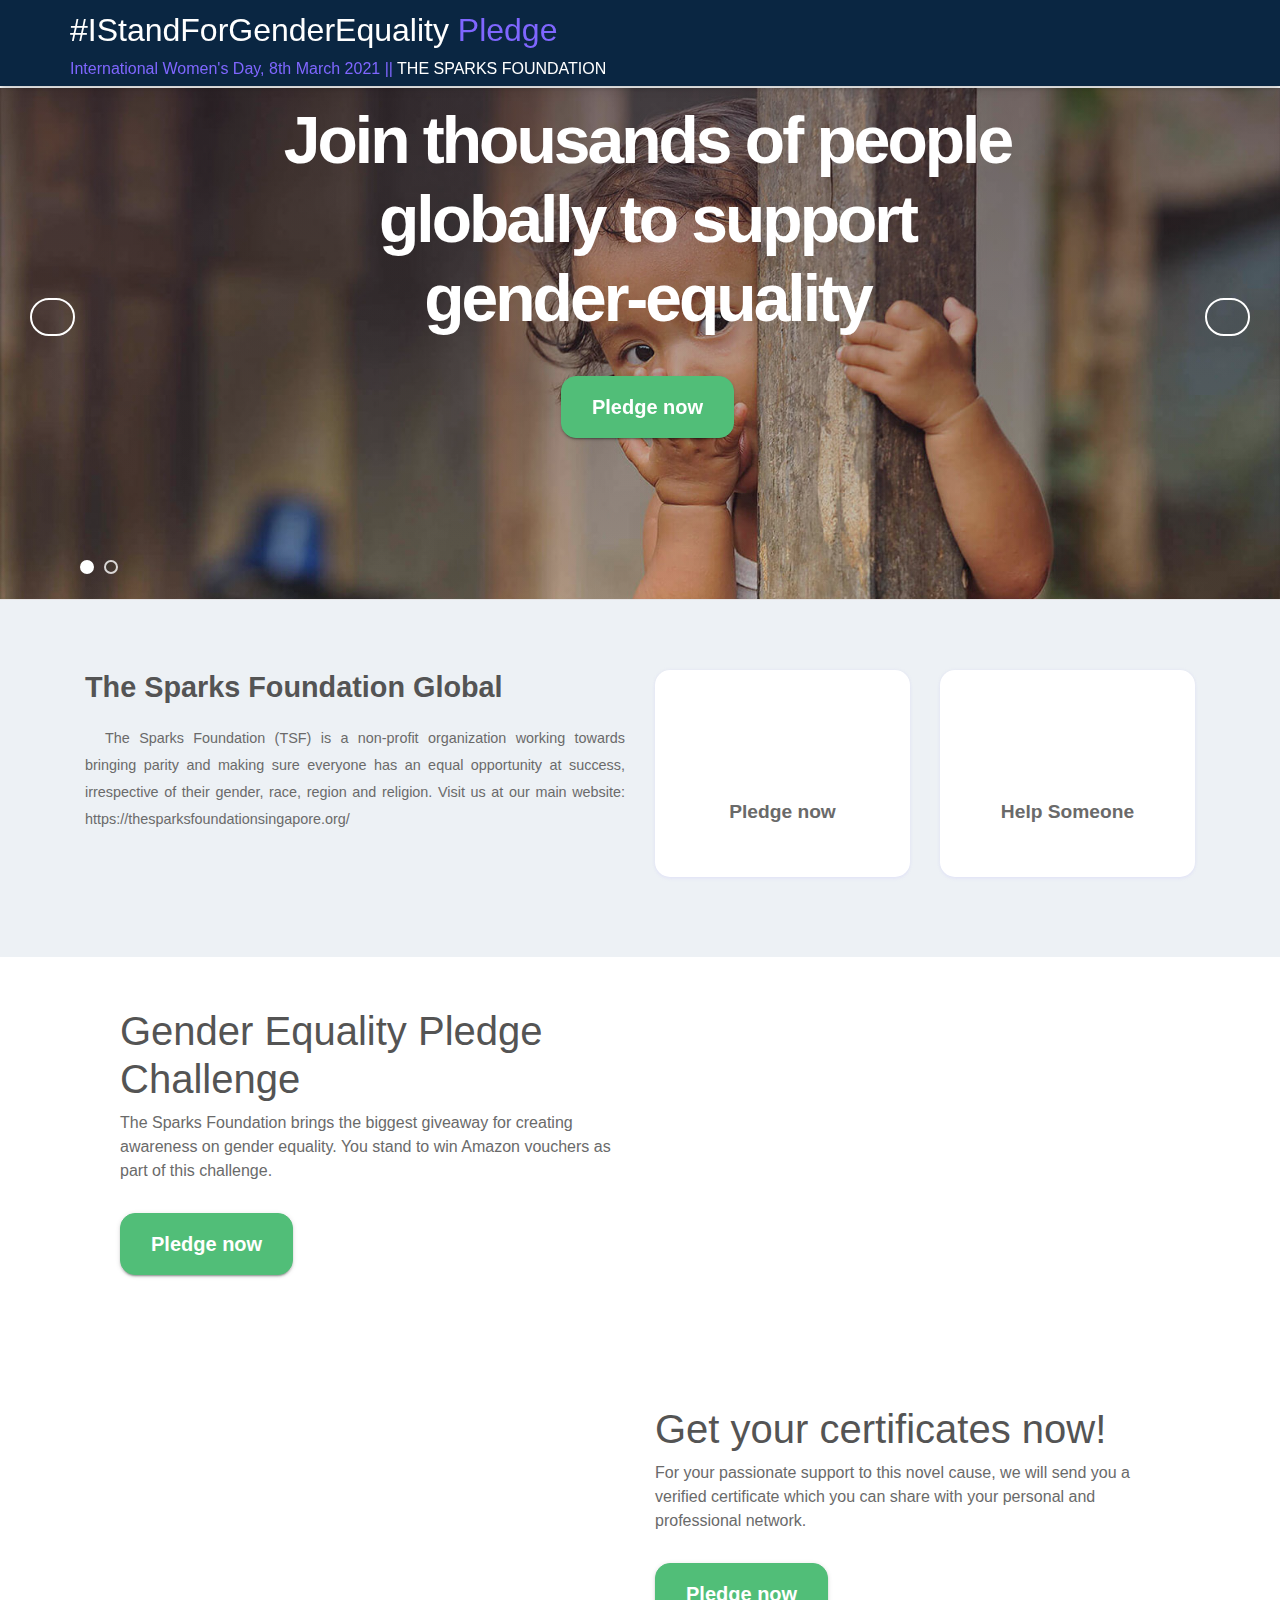
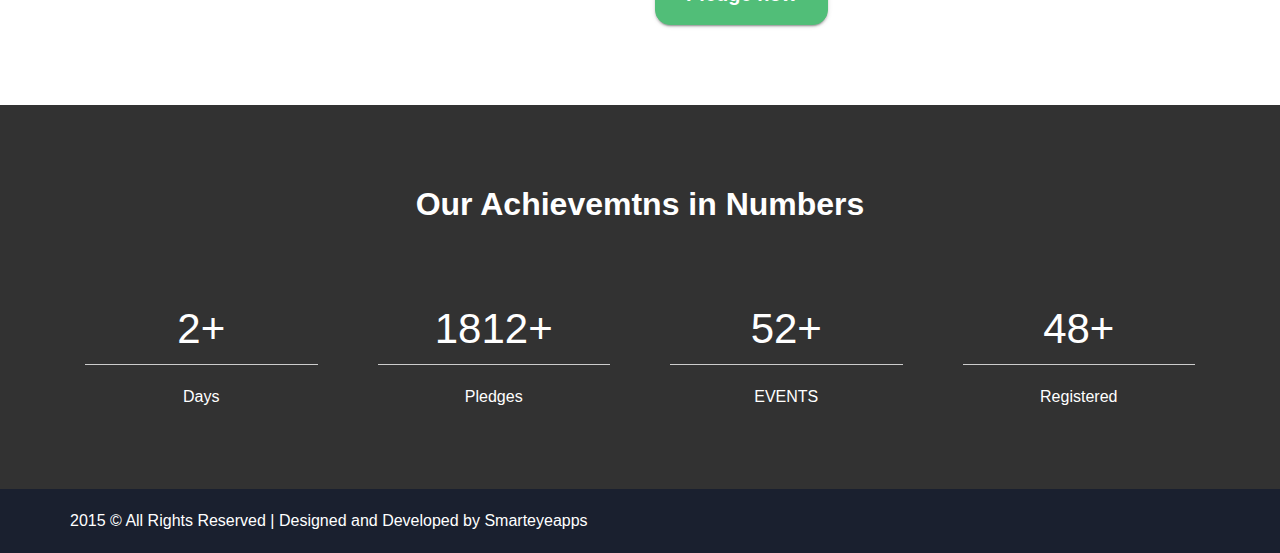
==== index.html @ f40ccdae "Add files via upload" ====
<!doctype html>
<html lang="en">

<head>
    <meta charset="utf-8">
    <meta name="viewport" content="width=device-width, initial-scale=1, shrink-to-fit=no">
    <title>Free NGO Resonsive Website Tempalte | Smarteyeapps.com</title>
    <link rel="shortcut icon" href="assets/images/fav.png" type="image/x-icon">
   <link href="https://fonts.googleapis.com/css2?family=Ubuntu:wght@400;500&display=swap" rel="stylesheet">
    <link rel="shortcut icon" href="assets/images/fav.jpg">
    <link rel="stylesheet" href="assets/css/bootstrap.min.css">
    <link rel="stylesheet" href="assets/css/all.min.css">
    <link rel="stylesheet" href="assets/css/animate.css">
    <link rel="stylesheet" href="assets/plugins/slider/css/owl.carousel.min.css">
    <link rel="stylesheet" href="assets/plugins/slider/css/owl.theme.default.css">
    <link rel="stylesheet" type="text/css" href="assets/css/style.css" />
</head>

<body>

    <header class="continer ">
        <div id="menu-jk" class="header-bottom" style="background: #0a2642;">
            <div class="container">
                <div class="row nav-row">
                    <div class="col-lg-8 col-md-12 logo">
                        <h2 style="color: #ffff">#IStandForGenderEquality <span style="color: #7f66ff">Pledge</span></h2>
                        <p class="logo-para">
                            <span style="color: #7f66ff">International Women's Day, 8th March 2021 || </span>
                            <span style="color: #ffff">THE SPARKS FOUNDATION</span>
                        </p>
                    </div>
                </div>
            </div>
        </div> 
    </header>
  
                 
    <!-- ******************** Slider Starts Here ******************* -->
    <div class="slider">
        <!-- Set up your HTML -->
        <div class="owl-carousel ">
            <div class="slider-img">
                <div class="item">
                    <div class="slider-img"><img src="assets/images/slider/slider-3.jpg" alt=""></div>
                    <div class="container">
                        <div class="row">
                            <div class="col-lg-offset-2 col-lg-8 col-md-offset-2 col-md-8 col-sm-12 col-xs-12">
                                <div class="animated bounceInDown slider-captions">
                                    <h1 class="slider-title">Join thousands of people globally to support gender-equality</h1>
                                    <button class="btn btn-success btn-md btn-pledge-now" data-toggle="modal" data-target="#exampleModal">Pledge now</button>
                                </div>
                            </div>
                        </div>
                    </div>
                </div>
            </div>
            <div class="item">
                <div class="slider-img"><img src="assets/images/slider/slider-1.jpg" alt=""></div>
                <div class="container">
                    <div class="row">
                        <div class="col-lg-offset-2 col-lg-8 col-md-offset-2 col-md-8 col-sm-12 col-xs-12">
                            <div class="slider-captions ">
                                <h1 class="slider-title">Every person has a right to equality Gender should not divide</h1>
                                <button class="btn btn-success btn-sm btn-pledge-now" data-toggle="modal" data-target="#exampleModal">Pledge now</button>
                                
                            </div>
                        </div>
                    </div>
                </div>
            </div>

        </div>
    </div> 

                  
    <!--  ************************* About Foundation ************************** -->     
    <div class="about-us container-fluid">
        <div class="container">
            <div class="row natur-row no-margin w-100">
                <div class="text-part col-md-6">
                    <h2>The Sparks Foundation Global</h2>
                    <p>The Sparks Foundation (TSF) is a non-profit organization working towards bringing parity and making sure everyone has an equal opportunity at success, irrespective of their gender, race, region and religion. Visit us at our main website: https://thesparksfoundationsingapore.org/ </p>
                </div>
                <div class="image-part col-md-6">
                    <div class="about-quick-box row">
                        <div class="col-md-6">
                            <div class="about-qcard" data-toggle="modal" data-target="#exampleModal">
                               <i class="fas fa-user"></i>
                                <p>Pledge now</p>
                            </div>
                        </div>
                         <div class="col-md-6">
                            <div class="about-qcard ">
                               <i class="fas fa-hands-helping blu"></i>
                                <p>Help Someone</p>
                            </div>
                        </div>
                    </div>
                </div>
            </div>
        </div>
    </div>     
   
    
    <!-- ################# Awareness programs #######################--->
    <section class="container-fluid mission-vision">
        <div class="container">
            <div class="row mission">
                <div class="col-md-6 mv-det">
                    <h1>Gender Equality Pledge Challenge</h1>
                    <p>The Sparks Foundation brings the biggest giveaway for creating awareness on gender equality. You stand to win Amazon vouchers as part of this challenge.</p>
                    <button class="btn btn-success btn-sm btn-pledge-now" data-toggle="modal" data-target="#exampleModal">Pledge now</button>
                </div>
                <div class="col-md-6 mv-img">
                    <img src="https://pbs.twimg.com/media/Ev9RoEHWgAAjPw8.jpg:large" alt="">
                </div>
            </div>
            <div class="row vision">
                <div class="col-md-6 mv-img">
                    <img src="https://womensday2021.thesparksfoundation.info/pledge/images/Recognition.png" alt="">
                </div>
                <div class="col-md-6 mv-det">
                   <h1>Get your certificates now!</h1>
                   <p>For your passionate support to this novel cause, we will send you a verified certificate which you can share with your personal and professional network.</p>
                   <button class="btn btn-success btn-sm btn-pledge-now" data-toggle="modal" data-target="#exampleModal">Pledge now</button>
                </div>
            </div>
        </div>
    </section>
   
   
    <!-- ################# Count of pledges#######################--->
    <div class="doctor-message">
        <div class="inner-lay">
            <div class="container">
               <div class="row session-title">
                   <h2>Our Achievemtns in Numbers</h2>
                </div>
                <div class="row">
                    <div class="col-sm-3 numb">
                        <h3>2+</h3>
                        <span>Days</span>
                    </div>
                    <div class="col-sm-3 numb">
                        <h3>1812+</h3>
                        <span>Pledges</span>
                    </div>
                    <div class="col-sm-3 numb">
                        <h3>52+</h3>
                        <span>EVENTS</span>
                    </div>
                    <div class="col-sm-3 numb">
                        <h3>48+</h3>
                        <span>Registered</span>
                    </div>
                </div>
            </div>
        </div>
    </div> 


    <!-- FOrm moodel -->
    <div class="modal fade" id="exampleModal" tabindex="-1" role="dialog" aria-labelledby="exampleModalLabel" aria-hidden="true">
        <div class="modal-dialog" role="document">
            <div class="modal-content">
                <div class="modal-header">
                <h5 class="modal-title" id="exampleModalLabel">#IStandForGenderEquality<span style="color: #7f66ff">Pledge</h5>
                    <button type="button" class="close" data-dismiss="modal" aria-label="Close">
                        <span aria-hidden="true">&times;</span>
                    </button>
                </div>
                <div class="modal-body">
                    <form id="pledge_form">
                        <div class="form-group">
                            <label for="recipient-name" class="col-form-label">Your Name:</label>
                            <input type="text" name="name" id="name" placeholder="Your Name" class="form-control" required>
                        </div>
                        <div class="form-group">
                            <label for="message-text" class="col-form-label">Your Email:</label>
                            <input type="email" name="email" id="email" placeholder="Your Email" class="form-control" required>
                        </div>
                    </form>
                </div>
                <div class="modal-footer">
                    <button type="button" class="btn btn-primary" onclick="pledgeSubmit()">Pledge</button>
                    <button type="button" class="btn btn-secondary" data-dismiss="modal">Close</button>
                </div>
            </div>
        </div>
    </div>
         
    <div class="copy">
        <div class="container">
            <a href="#">2015 &copy; All Rights Reserved | Designed and Developed by Smarteyeapps</a>
        </div>

    </div>
          
    
</body>

<script src="assets/js/jquery-3.2.1.min.js"></script>
<script src="assets/js/popper.min.js"></script>
<script src="assets/js/bootstrap.min.js"></script>
<script src="assets/plugins/scroll-fixed/jquery-scrolltofixed-min.js"></script>
<script src="assets/plugins/slider/js/owl.carousel.min.js"></script>
<script src="assets/js/script.js"></script>

<script>

    localStorage.clear();

    function pledgeSubmit() {
        var name = $('input[name=name]').val();
        var email = $('input[name=email]').val();
        if (name && email) {   
            localStorage.setItem("name", name);
        } else {
            alert('Please fill the form');
        }
    }

</script>

</html>
---- assets/css/style.css ----
/* =======================================================================
Template Name: Youtubers
Author:  SmartEye Technologies
Author URI: www.smarteyeapps.com
Version: 1.0
coder name:Prabin Raja
Description: This Template is created for Youtubers
======================================================================= */
/* ===================================== Import Variables ================================== */
@import url(https://fonts.googleapis.com/css?family=Montserrat:300,400,600,700);
@import url(https://fonts.googleapis.com/css?family=Arimo:300,400,400italic,700,700italic);
/* ===================================== Basic CSS ==================================== */
* {
  margin: 0px;
  padding: 0px;
  list-style: none; }

img {
  max-width: 100%; }

a {
  text-decoration: none;
  outline: none;
  color: #444; }

a:hover {
  color: #444; }

ul {
  margin-bottom: 0;
  padding-left: 0; }

a:hover,
a:focus,
input,
textarea {
  text-decoration: none;
  outline: none; }

.center {
  text-align: center; }

.left {
  text-align: left; }

.right {
  text-align: right; }

.cp {
  cursor: pointer; }

html, body {
  height: 100%; }

p {
  margin-bottom: 0px;
  width: 100%; }

.no-padding {
  padding: 0px; }

.no-margin {
  margin: 0px; }

.hid {
  display: none; }

.top-mar {
  margin-top: 15px; }

.h-100 {
  height: 100%; }

::placeholder {
  color: #747f8a !important;
  font-size: 13px;
  opacity: .5 !important; }

.container-fluid {
  padding: 0px; }

h1, h2, h3, h4, h5, h6 {
  color: #545454; }

body {
  background-color: #f1f1f145 !important;
  -webkit-font-smoothing: antialiased;
  -moz-osx-font-smoothing: grayscale;
  text-rendering: optimizeLegibility;
  color: #6A6A6A;
  overflow-x: hidden; }

.session-title {
  padding: 30px;
  margin: 0px;
  margin-bottom: 20px; }
  @media screen and (max-width: 767px) {
    .session-title {
      padding: 5px; } }
  .session-title h2 {
    width: 100%;
    text-align: center;
    font-weight: 600;
    margin-bottom: 0px; }
  .session-title p {
    max-width: 850px;
    text-align: center;
    float: none;
    margin: auto;
    font-size: .9rem;
    margin-top: 6px; }
  .session-title span {
    float: right;
    font-style: italic; }

.inner-title {
  padding: 20px;
  padding-left: 0px;
  margin: 0px;
  margin-bottom: 10px;
  padding-bottom: 0px;
  border-bottom: 1px solid #ccccccc4;
  display: block;
  padding-right: 0px; }
  .inner-title h2 {
    width: 100%;
    text-align: center;
    font-size: 1rem;
    font-weight: 600;
    text-align: left;
    border-bottom: 1px solid #863dd9;
    padding-bottom: 10px;
    margin-bottom: 0px;
    width: 300px; }
  .inner-title p {
    width: 100%;
    text-align: center; }
  .inner-title .btn {
    float: right;
    margin-top: -38px;
    font-weight: 600;
    font-size: .8rem; }

.page-nav {
  background-size: 100%;
  padding: 68px;
  text-align: center;
  background-color: #eaeaea; }
  .page-nav ul {
    float: none;
    margin: auto; }
  @media screen and (max-width: 992px) {
    .page-nav {
      background-size: auto; } }
  @media screen and (max-width: 767px) {
    .page-nav {
      padding-top: 200px;
      padding-bottom: 40px; } }
  @media screen and (max-width: 356px) {
    .page-nav {
      padding-top: 200px;
      padding-bottom: 40px; } }
  .page-nav h2 {
    font-size: 28px;
    width: 100%;
    font-weight: 700;
    color: #444; }
    @media screen and (max-width: 600px) {
      .page-nav h2 {
        font-size: 26px; } }
  .page-nav ul li {
    float: left;
    margin-right: 10px;
    margin-top: 10px;
    font-size: 16px;
    font-size: .93rem;
    font-weight: 600;
    color: #444; }
    .page-nav ul li i {
      width: 30px;
      text-align: center;
      color: #444; }
    .page-nav ul li a {
      color: #444;
      font-size: .93rem;
      font-weight: 600; }

.btn-success {
  background-color: #51be78;
  border-color: #51be78; }
  .btn-success:hover {
    background-color: #51be78 !important;
    border-color: #51be78 !important; }
  .btn-success:active {
    background-color: #51be78 !important;
    border-color: #51be78 !important; }
  .btn-success:focus {
    background-color: #51be78 !important;
    border-color: #51be78 !important;
    box-shadow: none !important; }

.btn-primary {
  background-color: #3cc88f;
  border-color: #3cc88f; }
  .btn-primary:hover {
    background-color: #3cc88f !important;
    border-color: #3cc88f !important; }
  .btn-primary:active {
    background-color: #3cc88f !important;
    border-color: #3cc88f !important; }
  .btn-primary:focus {
    background-color: #3cc88f !important;
    border-color: #3cc88f !important;
    box-shadow: none !important; }

.btn {
  box-shadow: 0 3px 1px -2px rgba(0, 0, 0, 0.2), 0 2px 2px 0 rgba(0, 0, 0, 0.14), 0 1px 5px 0 rgba(0, 0, 0, 0.12);
  border-radius: 2px; }

.form-control:focus {
  box-shadow: none !important;
  border: 1px solid #CCC; }

.btn-light {
  background-color: #FFF;
  color: #3F3F3F; }

.collapse.show {
  display: block !important; }

.form-control:focus {
  box-shadow: none;
  border: 1px solid #CCC; }

.form-control {
  background-color: #F8F8F8;
  margin-bottom: 20px; }
  .form-control:focus {
    background-color: #FFF;
    border-color: #CCC; }

.container {
  max-width: 1170px; }
  @media screen and (max-width: 575px) {
    .container {
      padding: 10px 15px; } }

/* =================== Header Style Starts Here =================== */
header {
  box-shadow: 0 2px 5px 0 rgba(0, 0, 0, 0.16), 0 2px 10px 0 rgba(0, 0, 0, 0.12);
  background-color: #FFF;
  width: 100%;
  z-index: 99; }
  header .logo {
    padding-top: 6px; }
  header .header-top {
    background-color: #fff;
    border-bottom: 1px solid #d3d7cea6;
    padding: 7px; }
    header .header-top .col-det .ulleft li {
      float: left;
      padding: 12px;
      color: #686968;
      font-size: .9rem; }
      header .header-top .col-det .ulleft li i {
        margin-right: 5px;
        color: #bfbfbf; }
      header .header-top .col-det .ulleft li span {
        margin-left: 15px; }
    header .header-top .col-det .ulright {
      float: right; }
      header .header-top .col-det .ulright li {
        float: left;
        padding: 10px;
        color: #d3d7ce;
        font-size: 1rem;
        font-weight: 600; }
        header .header-top .col-det .ulright li i {
          margin-right: 5px;
          color: #8c8a8a; }
        header .header-top .col-det .ulright li small {
          color: #8c8a8a;
          font-weight: 600; }
        header .header-top .col-det .ulright li span {
          margin-left: 15px; }
    header .header-top .btn-bhed {
      padding-top: 7px;
      text-align: right; }
      header .header-top .btn-bhed .btn {
        padding: 5px 23px;
        border-radius: 50px;
        margin-left: 5px; }
  header .header-bottom {
    padding: 6px;
    background-color: #fff; }
    @media screen and (max-width: 991px) {
      header .header-bottom {
        padding: 0px; } }
    @media screen and (max-width: 991px) {
      header .header-bottom img {
        padding: 5px;
        margin-top: 0px;
        max-width: 230px; } }
  header .nav-col .navbad {
    display: block;
    float: right; }
    @media screen and (max-width: 991px) {
      header .nav-col .navbad {
        width: 100%; } }
    header .nav-col .navbad li {
      padding: 15px 15px;
      font-weight: 700;
      font-size: .9rem;
      float: left; }
      @media screen and (max-width: 1005px) {
        header .nav-col .navbad li {
          padding: 15px 12px; } }
      @media screen and (max-width: 991px) {
        header .nav-col .navbad li {
          float: none;
          width: 100%;
          padding: 10px; } }
      header .nav-col .navbad li a {
        color: #686968 !important;
        border: 1px solid #CCC;
        border-radius: 50px; }
        header .nav-col .navbad li a:hover {
          background-color: #3cc88f;
          color: #fff !important; }
    header .nav-col .navbad .nav-btn {
      float: right; }
  header .small-menu {
    float: right;
    color: #686968;
    font-size: 1.8rem;
    position: absolute;
    right: 13px;
    top: 19px; }

@media screen and (max-width: 767px) {
  .navbar {
    padding: 0px; } }

.navbar-toggler {
  position: absolute;
  right: 0px;
  top: -40px; }
  @media screen and (max-width: 767px) {
    .navbar-toggler {
      top: -50px; } }

.scroll-to-fixed-fixed {
  background-color: #FFF;
  box-shadow: 0 2px 5px 0 rgba(0, 0, 0, 0.16), 0 2px 10px 0 rgba(0, 0, 0, 0.12); }

.scroll-to-fixed-fixed {
  padding: 5px !important; }

/* =================== Slider Style Starts Here =================== */
.slider {
  position: relative; }

.slider-captions {
  position: absolute;
  bottom: 132px;
  text-align: center; }

@media screen and (max-width: 1050px) {
  .slider-captions {
    bottom: 100px !important; }

  width: 90%;
  text-align: center;
  float: none;
  margin: auto;
  .slider-captions .slider-title {
    font-size: 42px; } }
@media screen and (max-width: 810px) {
  .slider-captions {
    bottom: 50px !important; }

  .slider-captions .slider-title {
    font-size: 32px; } }
@media screen and (max-width: 572px) {
  .slider-captions {
    display: none; } }
.slider-title {
  font-size: 66px;
  font-weight: 600;
  color: #fff;
  letter-spacing: -3px; }

.slider-text {
  margin-bottom: 20px;
  color: #fff; }

.slider-img {
  background: -moz-linear-gradient(top, rgba(45, 32, 44, 0.3) 0%, rgba(45, 32, 44, 0.1) 100%);
  background: -webkit-linear-gradient(top, rgba(45, 32, 44, 0.3) 0%, rgba(45, 32, 44, 0.1) 100%);
  background: linear-gradient(to bottom, rgba(45, 32, 44, 0.3) 0%, rgba(45, 32, 44, 0.1) 100%);
  filter: progid:DXImageTransform.Microsoft.gradient(startColorstr='#cc1b2429', endColorstr='#cc1b2429', GradientType=0);
  position: relative; }

.slider-img img {
  position: relative;
  z-index: -1; }

.slider .owl-nav .owl-prev,
.slider .owl-nav .owl-next {
  color: #fff;
  display: inline-block;
  zoom: 1;
  margin: 5px;
  padding: 6px 12px;
  font-size: 22px;
  -webkit-border-radius: 23px;
  -moz-border-radius: 23px;
  border-radius: 23px;
  background: transparent;
  filter: Alpha(Opacity=50);
  line-height: 1;
  border: 2px solid #fff; }

.owl-controls.clickable .owl-buttons div:hover {
  filter: Alpha(Opacity=100);
  opacity: 1;
  text-decoration: none;
  background-color: #fff; }

.slider .owl-nav .owl-prev {
  position: absolute;
  top: 40%;
  left: 25px; }

.slider .owl-nav .owl-next {
  position: absolute;
  top: 40%;
  right: 25px; }

.slider .owl-dots .owl-dot {
  position: relative;
  text-align: center;
  bottom: 40px;
  max-width: 1140px;
  margin: 0 auto; }

.slider .owl-dots .owl-dot span {
  display: block;
  width: 14px;
  height: 14px;
  margin: 0px 0px 10px 10px;
  filter: Alpha(Opacity=50);
  /*IE7 fix*/
  opacity: 0.8;
  -webkit-border-radius: 20px;
  -moz-border-radius: 20px;
  border-radius: 20px;
  border: 2px solid #fff;
  float: left; }

.slider .owl-dots .owl-dot.active span {
  background-color: #fff; }

.slider .owl-dots .owl-dot.active span,
.slider .owl-controls.clickable .owl-page:hover span {
  background-color: #fff;
  filter: Alpha(Opacity=100);
  /*IE7 fix*/
  opacity: 1; }

.slider .col-lg-offset-2 {
  float: none;
  margin: auto; }

/* ===================================== About CSS ================================== */
.about-us {
  background-color: #edf1f5;
  padding: 50px; }
  @media screen and (max-width: 940px) {
    .about-us {
      padding: 30px 10px; } }
  .about-us .natur-row {
    margin-top: 20px; }
  .about-us .text-part h2 {
    font-weight: 600;
    font-size: 1.8rem;
    margin-bottom: 20px; }
  .about-us .text-part p {
    text-indent: 20px;
    margin-bottom: 15px;
    line-height: 27px;
    font-weight: 500;
    text-align: justify;
    font-size: .9rem; }
  .about-us .image-part .about-quick-box .about-qcard {
    cursor: pointer;
    padding: 50px 30px;
    background-color: #FFF;
    box-shadow: 0 2px 3px 0 rgba(218, 218, 253, 0.35), 0 0px 3px 0 rgba(206, 206, 238, 0.35);
    border-radius: 15px;
    text-align: center;
    margin-bottom: 30px; }
    .about-us .image-part .about-quick-box .about-qcard p {
      font-weight: 600;
      font-size: 1.2rem; }
    .about-us .image-part .about-quick-box .about-qcard i {
      font-size: 3rem;
      margin-bottom: 30px;
      color: #3cc88f; }
    .about-us .image-part .about-quick-box .about-qcard .red {
      color: #ff6b70; }
    .about-us .image-part .about-quick-box .about-qcard .yell {
      color: #f7a900; }
    .about-us .image-part .about-quick-box .about-qcard .blu {
      color: #21d7d9; }

/* ===================================== Events Home CSS ================================== */
.events {
  background-color: #efefef2e;
  padding: 50px; }

@media screen and (max-width: 940px) {
  .events {
    padding: 30px 10px; } }
.events .event-ro .event-box {
  text-align: center;
  margin-bottom: 20px; }

.events .event-ro .event-box img {
  margin-bottom: 20px; }

.events .event-ro .event-box h4 {
  font-size: 18px; }

.events .event-ro .event-box .raises {
  margin-bottom: 10px; }

.events .event-ro .event-box .raises span {
  color: #71b61b; }

.events .event-ro .event-box .desic {
  font-size: 13px;
  margin-bottom: 15px; }

/* ===================================== Mission Vision CSS ================================== */
.mission-vision {
  background-color: #FFF; }
  .mission-vision .mission {
    padding: 50px; }
    @media screen and (max-width: 940px) {
      .mission-vision .mission {
        padding: 30px 10px; } }
  .mission-vision .vision {
    padding: 50px; }
    @media screen and (max-width: 940px) {
      .mission-vision .vision {
        padding: 30px 10px; } }
  .mission-vision .mv-det {
    margin: auto; }

/* ===================================== Charity Number CSS ================================== */
.doctor-message {
  background-image: url("../images/slider/slider-2.jpg");
  background-attachment: fixed;
  background-size: cover; }
  .doctor-message .session-title h2 {
    color: #FFF; }

.doctor-message .inner-lay {
  background-color: rgba(0, 0, 0, 0.8);
  padding: 50px;
  color: #FFF; }

@media screen and (max-width: 940px) {
  .doctor-message .inner-lay {
    padding: 30px 10px; } }
.doctor-message .inner-lay .numb {
  text-align: center;
  padding: 30px; }

.doctor-message .inner-lay .numb h3 {
  font-size: 42px;
  padding-bottom: 10px;
  border-bottom: 1px solid #CCC;
  margin-bottom: 20px;
  color: #FFF; }

/* ===================================== Our Blog CSS ================================== */
.our-blog {
  background-color: #FDFDFD;
  padding: 40px; }

@media screen and (max-width: 967px) {
  .our-blog {
    padding: 30px 0px; } }
.our-blog .single-blog {
  margin-bottom: 20px;
  background-color: #FFF;
  box-shadow: 0 2px 6px 0 rgba(218, 218, 253, 0.65), 0 2px 6px 0 rgba(206, 206, 238, 0.54); }

.our-blog .single-blog figure {
  margin-bottom: 5px; }

.our-blog .single-blog .blog-detail {
  padding: 15px; }

.our-blog .single-blog small {
  color: #71b61b;
  font-size: 12px; }

.our-blog .single-blog h4 {
  font-size: 1.2rem;
  margin-bottom: 10px;
  margin-top: 10px; }

.our-blog .single-blog p {
  text-align: justify;
  text-indent: 20px; }

.our-blog .single-blog .link a {
  font-size: 12px;
  color: #71b61b; }

.our-blog .single-blog .link i {
  padding-top: 6px;
  margin-left: 5px;
  color: #FFFFFF; }

/* ===================================== Fooer CSS ================================== */
.footer {
  padding: 50px;
  padding-bottom: 50px;
  background-color: #1e2436;
  color: #FFF; }

@media screen and (max-width: 940px) {
  .footer {
    padding: 30px 10px; } }
.footer h2 {
  font-size: 26px;
  margin-top: 10px;
  color: #FFF;
  font-size: 1.2rem;
  margin-bottom: 15px; }

.footer p {
  text-align: justify;
  text-indent: 20px;
  font-size: .9rem; }

.footer .link-list li {
  padding: 10px;
  border-bottom: 1px solid #6C6C6C;
  font-size: .9rem; }

.footer .link-list li a {
  color: #FFF; }

.footer .link-list li i {
  float: right; }

.footer .map-img {
  font-weight: 600;
  font-size: 17px;
  padding-left: 20px; }

.footer address {
  font-weight: 300; }

.footer address a {
  color: #FFF;
  font-size: 1rem;
  font-family: "mouse-300", Arial, Helvetica, sans-serif; }

.copy {
  padding: 20px;
  background: #1a202f;
  color: #FFF; }

.copy a {
  color: #FFF; }

.copy span {
  float: right; }

.copy span i {
  margin-right: 20px; }

.kf-2 {
  background-color: #FCFCFC;
  padding: 50px; }

@media screen and (max-width: 940px) {
  .kf-2 {
    padding: 30px 10px; } }
.kf-2 .single-key {
  box-shadow: 0 2px 3px 0 rgba(218, 218, 253, 0.35), 0 0px 3px 0 rgba(206, 206, 238, 0.35); }

/* ===================================== Our Team Starts Here ===================================== */
.our-team {
  padding: 50px;
  background-color: #cccccc1c; }
  @media screen and (max-width: 940px) {
    .our-team {
      padding: 30px 10px; } }
  .our-team .team-row {
    margin-top: 20px; }
    .our-team .team-row .single-usr {
      box-shadow: 0 2px 6px 0 rgba(218, 218, 253, 0.65), 0 2px 6px 0 rgba(206, 206, 238, 0.54);
      margin-bottom: 20px; }
      .our-team .team-row .single-usr img {
        width: 100%; }
      .our-team .team-row .single-usr .det-o {
        padding: 20px;
        background-color: #3cc88f; }
        .our-team .team-row .single-usr .det-o h4 {
          color: #FFF;
          margin-bottom: 0px;
          font-size: 1.1rem;
          font-weight: 600; }
        .our-team .team-row .single-usr .det-o i {
          color: #FFF;
          font-size: .8rem; }

.nav-box {
  margin-top: 50px;
  border-radius: 50px;
  border: 1px solid #ccc; }
  .nav-box ul li {
    float: left;
    padding: 15px; }
    .nav-box ul li a {
      color: #FFFF; }
  .nav-box .btn {
    margin-top: 7px;
    float: right;
    border-radius: 50px; }

/* ===================================== Gallery Style  ================================== */
.gallery-filter {
  width: 100%;
  text-align: center; }

.gallery-filter .btn {
  background-color: #FFF; }

.gallery {
  padding: 50px;
  padding: 30px;
  background-color: #FFF; }
  @media screen and (max-width: 940px) {
    .gallery {
      padding: 30px 10px; } }

.gallery-title {
  font-size: 36px;
  color: #00ab9f;
  text-align: center;
  font-weight: 500;
  margin-bottom: 70px; }

.gallery-title:after {
  content: "";
  position: absolute;
  width: 7.5%;
  left: 46.5%;
  height: 45px;
  border-bottom: 1px solid #3cc88f; }

.filter-button {
  font-size: 18px;
  border: 1px solid #3cc88f;
  border-radius: 5px;
  text-align: center;
  color: #3cc88f;
  margin-bottom: 30px; }

.filter-button:hover {
  font-size: 18px;
  border: 1px solid #3cc88f;
  border-radius: 5px;
  text-align: center;
  color: #ffffff;
  background-color: #3cc88f; }

.btn-default:active .filter-button:active {
  background-color: #3cc88f;
  color: white; }

.port-image {
  width: 100%; }

.gallery_product {
  margin-bottom: 30px; }

  
  .btn-pledge-now {
      padding: 15px 30px;
      border-radius: 15px !important;
      margin: 30px 0px 30px 0px;
      font-size: 20px;
      font-weight: 600;
  }

@media only screen and (max-width: 600px) {
    h2 {
      font-size: 1rem;
    }
    .logo-para {
      font-size: 0.7rem;
    }
}

/*# sourceMappingURL=style.css.map */
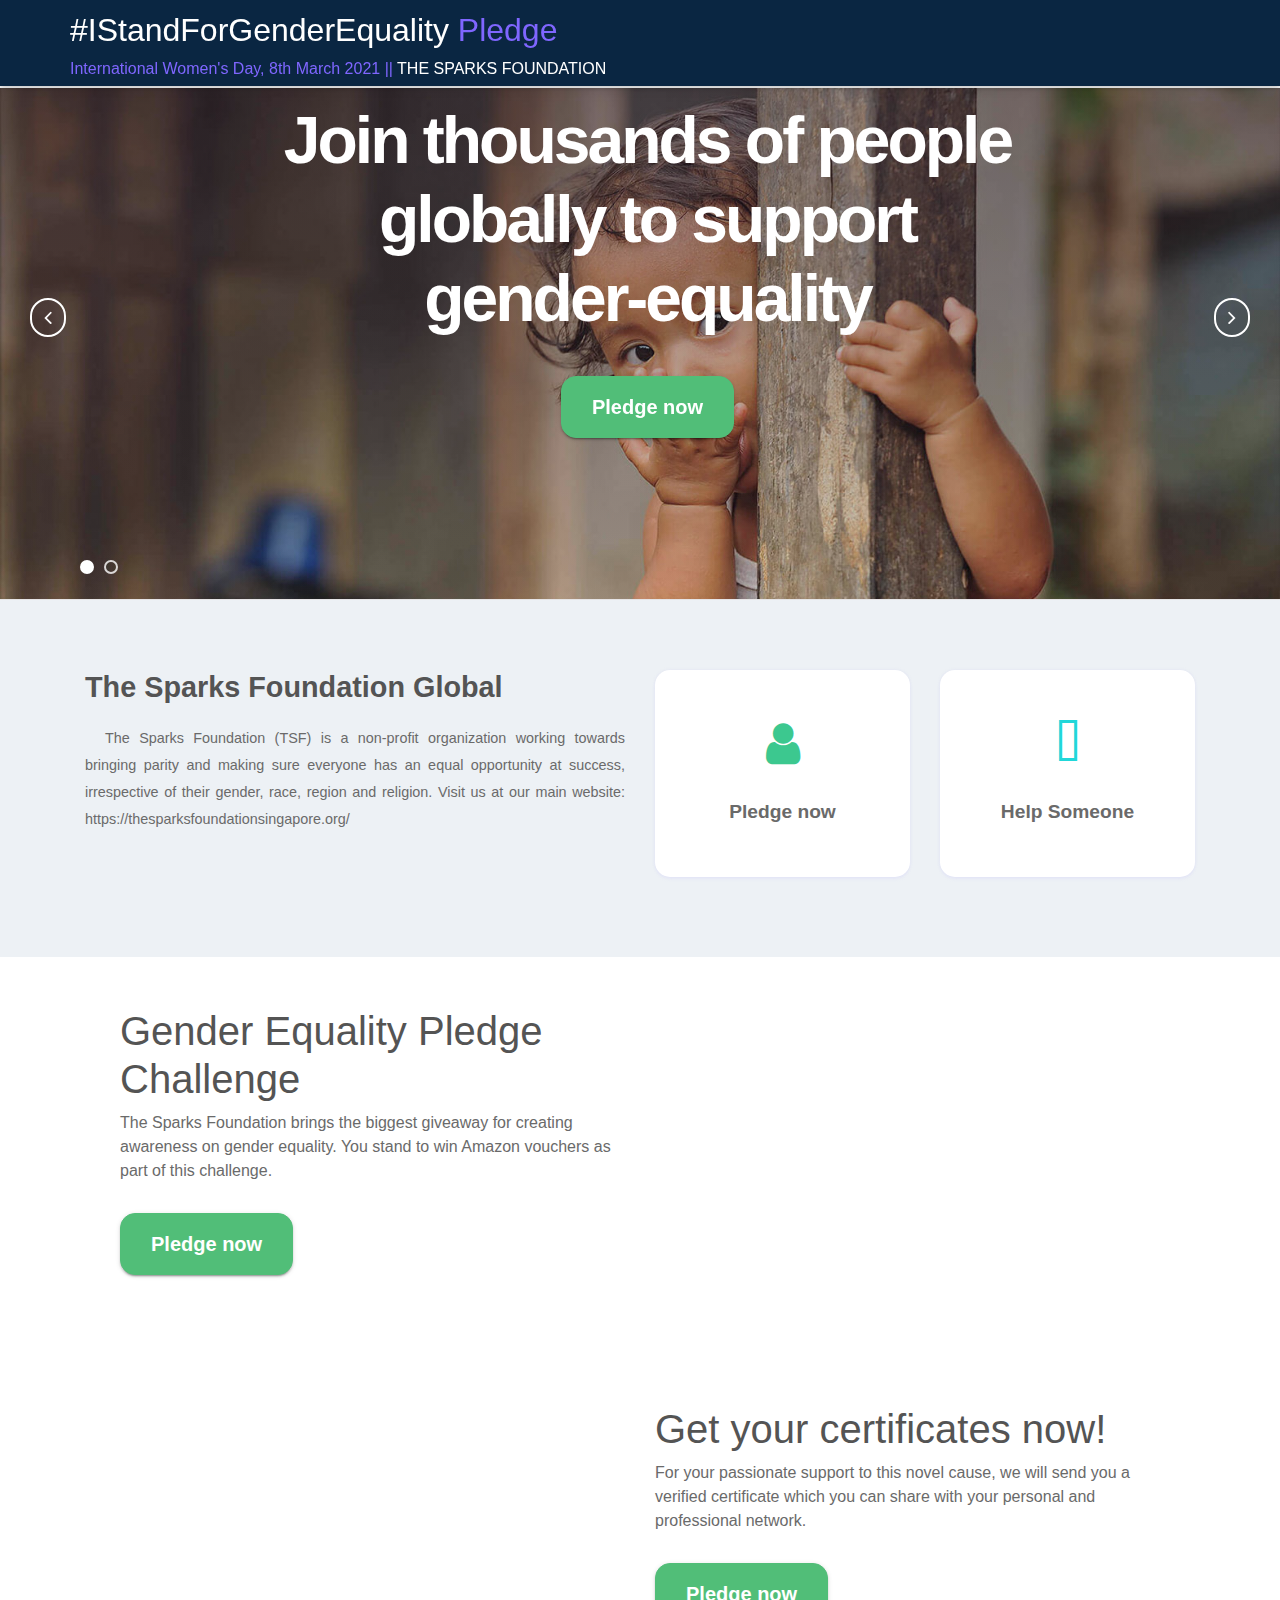
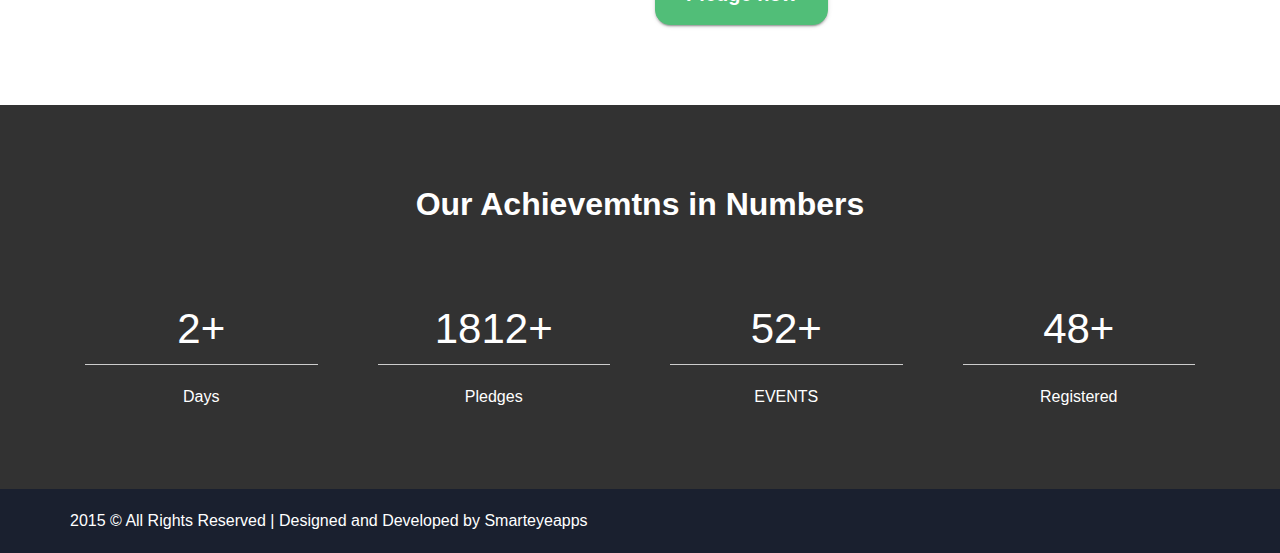
==== commit 0f960c8b: "Update index.html" ====
--- a/index.html
+++ b/index.html
@@ -4,7 +4,7 @@
 <head>
     <meta charset="utf-8">
     <meta name="viewport" content="width=device-width, initial-scale=1, shrink-to-fit=no">
-    <title>Free NGO Resonsive Website Tempalte | Smarteyeapps.com</title>
+    <title>Pledge</title>
     <link rel="shortcut icon" href="assets/images/fav.png" type="image/x-icon">
    <link href="https://fonts.googleapis.com/css2?family=Ubuntu:wght@400;500&display=swap" rel="stylesheet">
     <link rel="shortcut icon" href="assets/images/fav.jpg">
@@ -14,6 +14,7 @@
     <link rel="stylesheet" href="assets/plugins/slider/css/owl.carousel.min.css">
     <link rel="stylesheet" href="assets/plugins/slider/css/owl.theme.default.css">
     <link rel="stylesheet" type="text/css" href="assets/css/style.css" />
+    <link href="https://maxcdn.bootstrapcdn.com/font-awesome/4.2.0/css/font-awesome.min.css" rel="stylesheet">
 </head>
 
 <body>
@@ -85,13 +86,13 @@
                     <div class="about-quick-box row">
                         <div class="col-md-6">
                             <div class="about-qcard" data-toggle="modal" data-target="#exampleModal">
-                               <i class="fas fa-user"></i>
+                               <i class="fa fa-user"></i>
                                 <p>Pledge now</p>
                             </div>
                         </div>
                          <div class="col-md-6">
                             <div class="about-qcard ">
-                               <i class="fas fa-hands-helping blu"></i>
+                               <i class="fa fa-hands-helping blu"></i>
                                 <p>Help Someone</p>
                             </div>
                         </div>
@@ -222,4 +223,4 @@
 
 </script>
 
-</html>+</html>
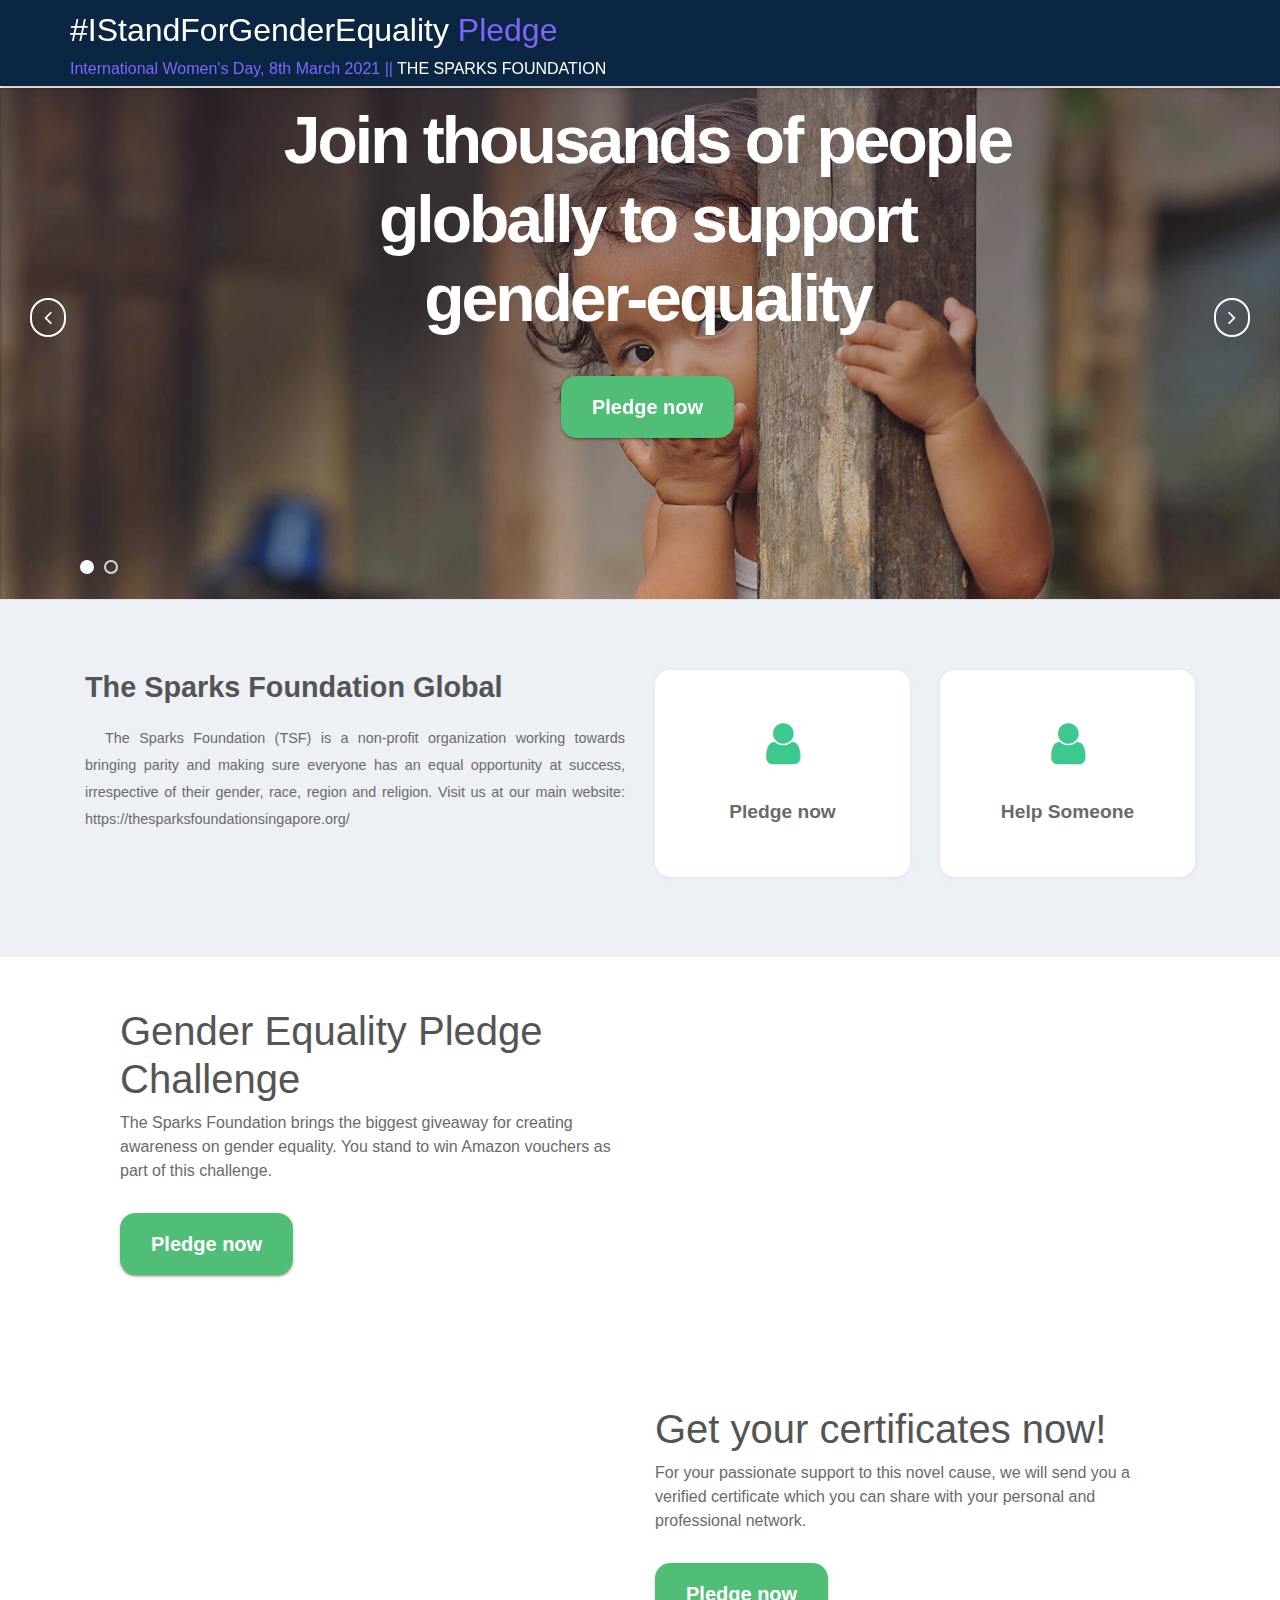
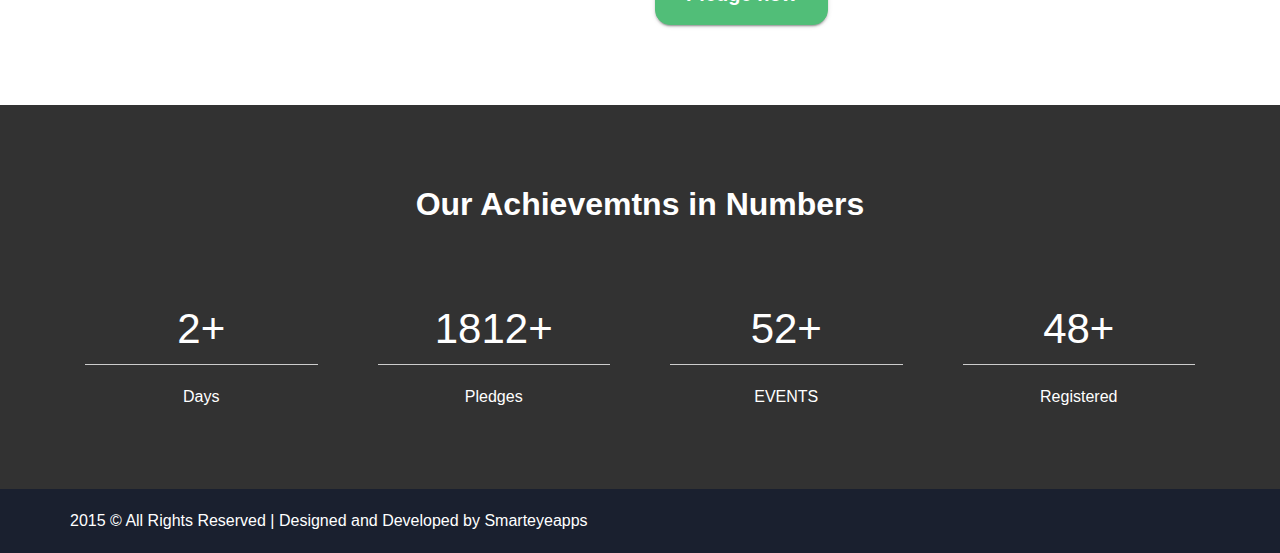
==== commit b6029e63: "Update index.html" ====
--- a/index.html
+++ b/index.html
@@ -92,7 +92,7 @@
                         </div>
                          <div class="col-md-6">
                             <div class="about-qcard ">
-                               <i class="fa fa-hands-helping blu"></i>
+                               <i class="fa fa-user" blu"></i>
                                 <p>Help Someone</p>
                             </div>
                         </div>
